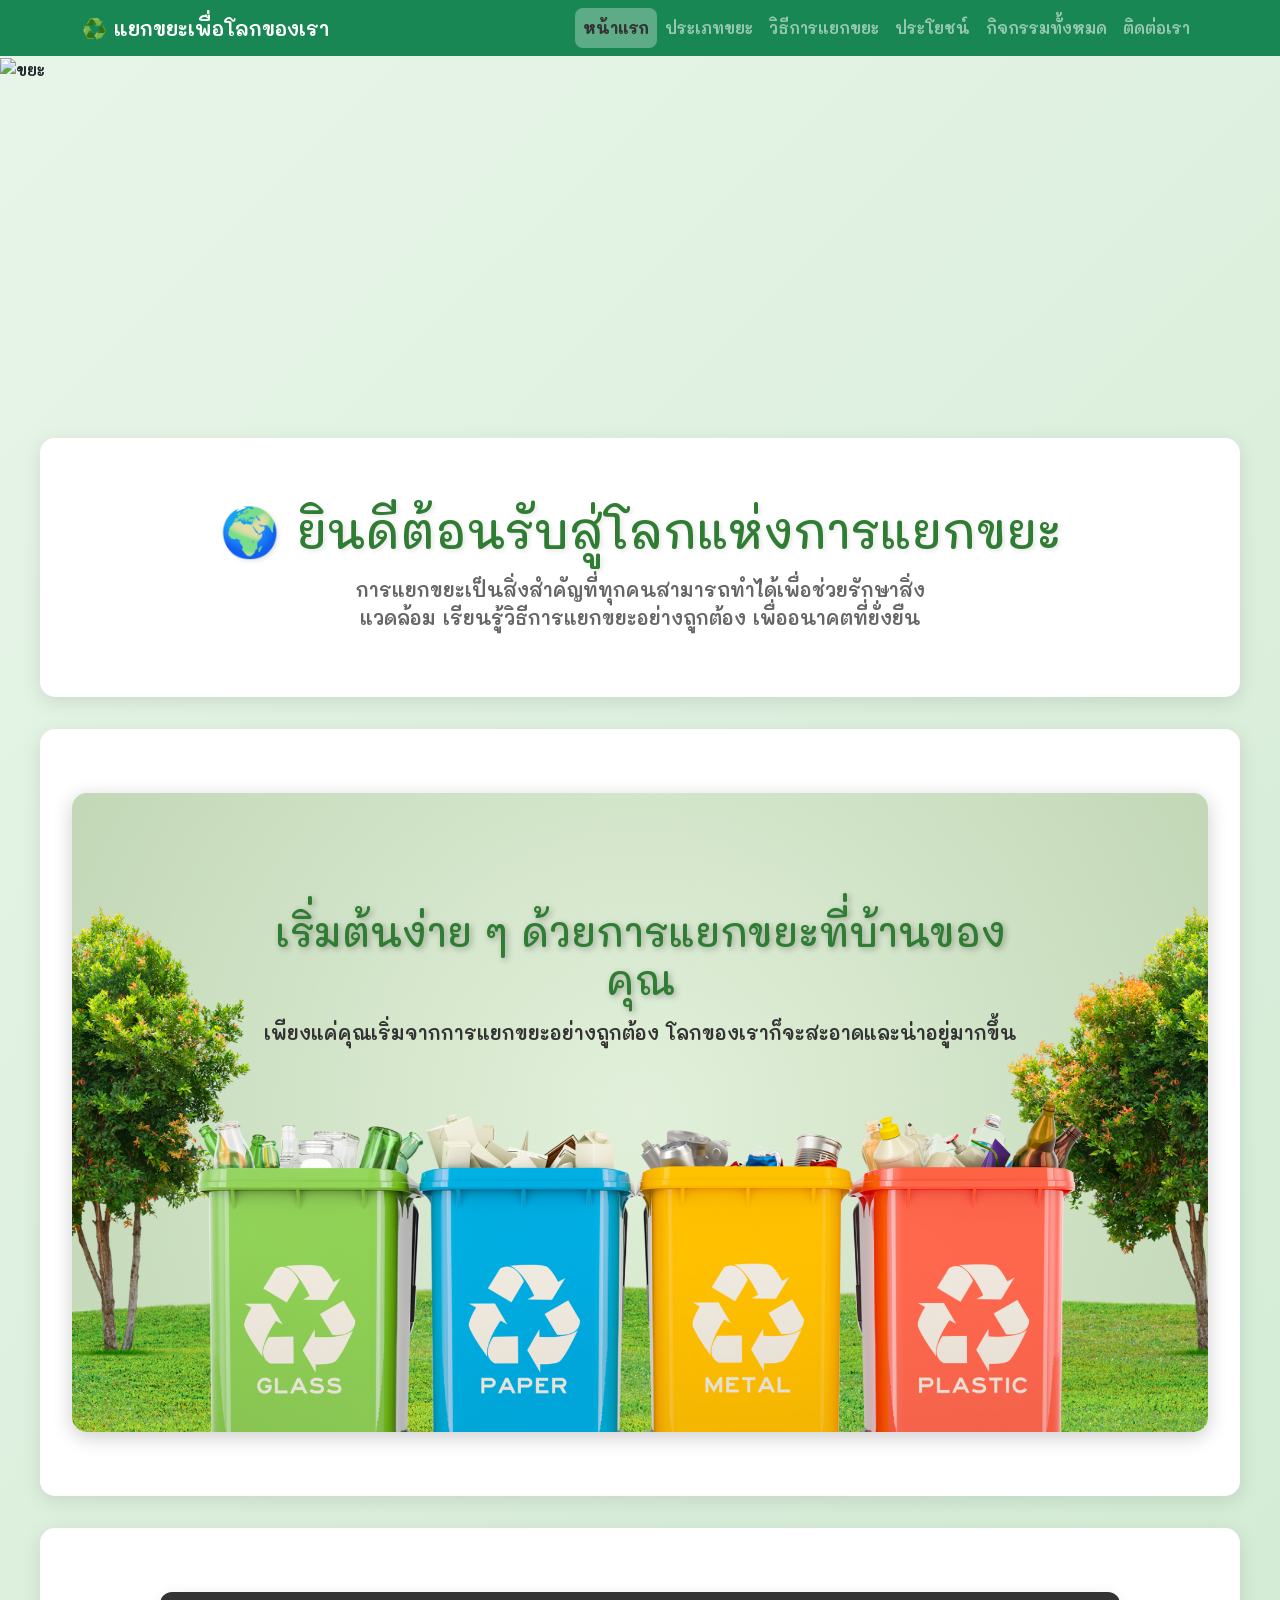
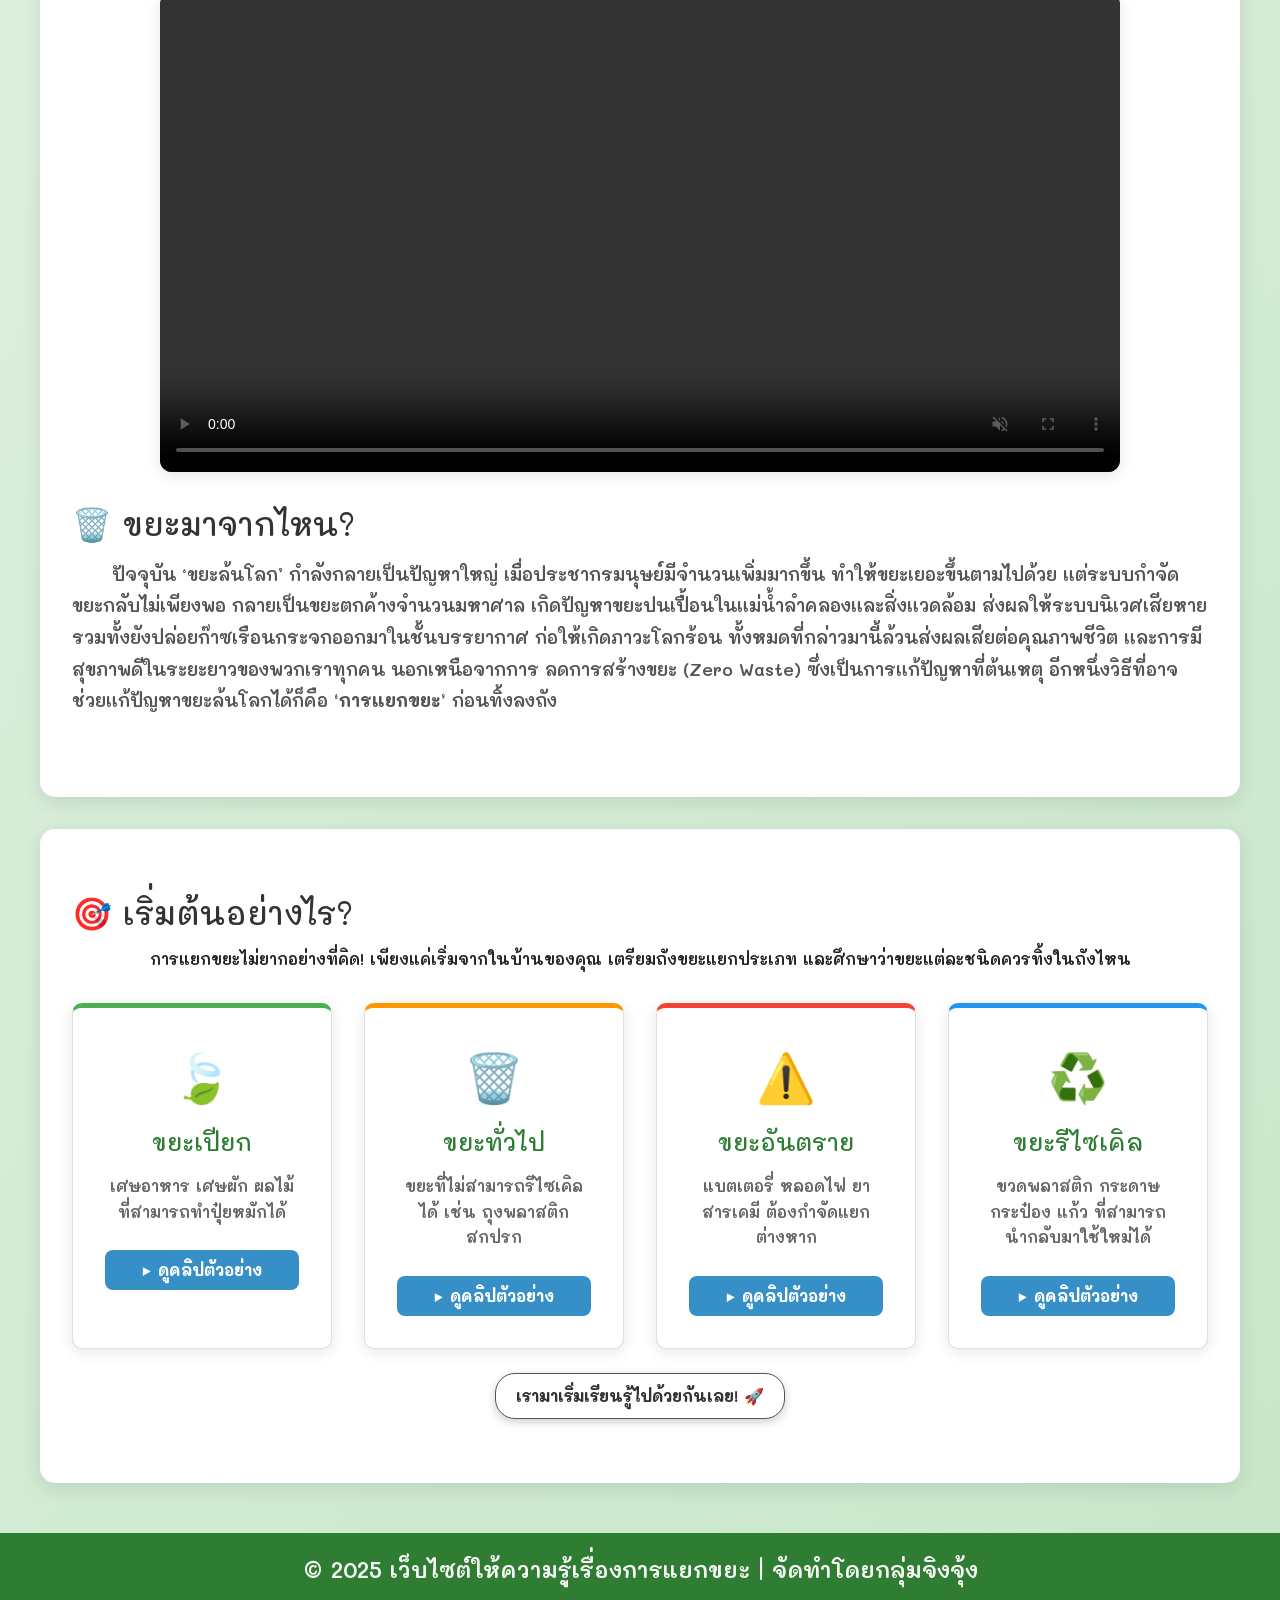
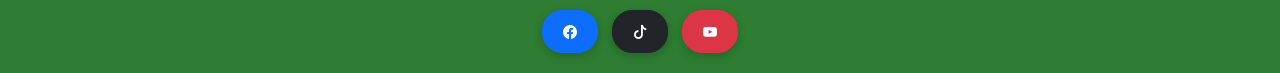
==== index.html @ ea432c67 "Add files via upload" ====
<!DOCTYPE html>
<html lang="en">
    <head>
        <title>เว็บไซต์ให้ความรู้เรื่องการแยกขยะ</title>
        <meta charset="UTF-8">
        <meta name="viewport" content="width=device-width, initial-scale=1">
        <link href="css/style.css" rel="stylesheet">
        <link rel="stylesheet" href="css/bootstrap.min.css">
        <link rel="stylesheet" href="https://cdn.jsdelivr.net/npm/bootstrap-icons@1.11.1/font/bootstrap-icons.css">
        <link rel="stylesheet" href="T1.css">
    </head>
    <body>





        <!-- สร้างเมนูไฟล์ -->
         <nav class="navbar navbar-expand-sm navbar-dark bg-success sticky-top">
            <div class="container">
                <a href="#" class="navbar-brand">♻️ แยกขยะเพื่อโลกของเรา </a>
            
            <button class="navbar-toggler" data-bs-toggle="collapse" data-bs-target="#navbar1">
                <span class="navbar-toggler-icon"></span>

            </button>
            <div class="collapse navbar-collapse" id="navbar1">
                <ul class="navbar-nav ms-auto">
                    <li class="nav-item">
                        <a href="#"class="nav-link active" >หน้าแรก</a>
                    </li>
                    <li class="nav-item">
                        <a href="T2.html"class="nav-link ">ประเภทขยะ</a>
                    </li>
                    <li class="nav-item">
                        <a href="T3.html"class="nav-link">วิธีการแยกขยะ</a>
                    </li>
                    <li class="nav-item">
                        <a href="T4.html"class="nav-link">ประโยชน์</a>
                    </li>
                    <li class="nav-item">
                        <a href="T5.html"class="nav-link">กิจกรรมทั้งหมด</a>
                    </li>
                    <li class="nav-item">
                        <a class="nav-link" data-bs-toggle="modal" data-bs-target="#myModal">ติดต่อเรา</a>
                    </li>

                </ul>

            </div>
            </div>
        </nav>

        <div class="image-container">
            <img src="https://home.maefahluang.org/images/editor/%E0%B8%81%E0%B8%B2%E0%B8%A3%E0%B8%84%E0%B8%B1%E0%B8%94%E0%B9%81%E0%B8%A2%E0%B8%81%E0%B8%82%E0%B8%A2%E0%B8%B0.jpg" alt="ขยะ">
        </div>




        <section class="hero"> 
        <h1>🌍 ยินดีต้อนรับสู่โลกแห่งการแยกขยะ</h1>
        <p>
            การแยกขยะเป็นสิ่งสำคัญที่ทุกคนสามารถทำได้เพื่อช่วยรักษาสิ่งแวดล้อม 
            เรียนรู้วิธีการแยกขยะอย่างถูกต้อง เพื่ออนาคตที่ยั่งยืน
        </p>
        </section>

       



        <section class="content">
            <div class="img-background"> 
                <img src="image/ขยะ.png" alt="แยกขยะ" class="hero-img">
                <div class="hero-text">
                    <h1>เริ่มต้นง่าย ๆ ด้วยการแยกขยะที่บ้านของคุณ</h1>
                    <p>เพียงแค่คุณเริ่มจากการแยกขยะอย่างถูกต้อง โลกของเราก็จะสะอาดและน่าอยู่มากขึ้น</p>
                </div>
            </div>
        </section>



        <section class="content">
            <div class="video-center">
                <video width="960" height="320" controls autoplay loop muted >
                    <source src="video/ขยะ.mp4" type="video/mp4">
                    <source src="video/ขยะ.webm" type="video/webm">
                    <p>Browser ของคุณไม่รองรับการเล่นไฟล์</p>
                </video>
            </div>

            <h2>🗑️ ขยะมาจากไหน?</h2>
            
            <p style="text-align: left; font-size: 1.1rem; line-height: 1.8; color: #555; text-indent: 40px;">
                ปัจจุบัน ‘ขยะล้นโลก’ กำลังกลายเป็นปัญหาใหญ่ เมื่อประชากรมนุษย์มีจำนวนเพิ่มมากขึ้น 
                ทำให้ขยะเยอะขึ้นตามไปด้วย แต่ระบบกำจัดขยะกลับไม่เพียงพอ กลายเป็นขยะตกค้างจำนวนมหาศาล 
                เกิดปัญหาขยะปนเปื้อนในแม่น้ำลำคลองและสิ่งแวดล้อม ส่งผลให้ระบบนิเวศเสียหาย รวมทั้งยังปล่อยก๊าซเรือนกระจกออกมาในชั้นบรรยากาศ 
                ก่อให้เกิดภาวะโลกร้อน ทั้งหมดที่กล่าวมานี้ล้วนส่งผลเสียต่อคุณภาพชีวิต และการมีสุขภาพดีในระยะยาวของพวกเราทุกคน
                นอกเหนือจากการ ลดการสร้างขยะ (Zero Waste) ซึ่งเป็นการแก้ปัญหาที่ต้นเหตุ อีกหนึ่งวิธีที่อาจช่วยแก้ปัญหาขยะล้นโลกได้ก็คือ 
                <strong>‘การแยกขยะ’</strong> ก่อนทิ้งลงถัง
            </p>  
        </section>
        
            

        <section class="content">
            <h2>🎯 เริ่มต้นอย่างไร?</h2>
            <p>
            การแยกขยะไม่ยากอย่างที่คิด! เพียงแค่เริ่มจากในบ้านของคุณ 
            เตรียมถังขยะแยกประเภท และศึกษาว่าขยะแต่ละชนิดควรทิ้งในถังไหน
            </p>
        <div class="grid">
    
            <div class="card organic" data-bs-toggle="modal" data-bs-target="#organicModal">
                <span class="card-icon">🍃</span>
                <h3>ขยะเปียก</h3>
                <p>เศษอาหาร เศษผัก ผลไม้ ที่สามารถทำปุ๋ยหมักได้</p>
                <a href="#" class="learn-btn-video">
                    ▶ ดูคลิปตัวอย่าง
                </a>
            </div>
            
            <div class="card general" data-bs-toggle="modal" data-bs-target="#generalModal">
                <span class="card-icon">🗑️</span>
                <h3>ขยะทั่วไป</h3>
                <p>ขยะที่ไม่สามารถรีไซเคิลได้ เช่น ถุงพลาสติกสกปรก</p>
                <a href="#" class="learn-btn-video">
                    ▶ ดูคลิปตัวอย่าง
                </a>
            </div>
            
            <div class="card hazard" data-bs-toggle="modal" data-bs-target="#hazardModal">
                <span class="card-icon">⚠️</span>
                <h3>ขยะอันตราย</h3>
                <p>แบตเตอรี่ หลอดไฟ ยา สารเคมี ต้องกำจัดแยกต่างหาก</p>
                <a href="#" class="learn-btn-video">
                    ▶ ดูคลิปตัวอย่าง
                </a>
            </div>

            <div class="card recycle" data-bs-toggle="modal" data-bs-target="#recycleModal">
                <span class="card-icon">♻️</span>
                <h3>ขยะรีไซเคิล</h3>
                <p>ขวดพลาสติก กระดาษ กระป๋อง แก้ว ที่สามารถนำกลับมาใช้ใหม่ได้</p>
                <a href="#" class="learn-btn-video">
                    ▶ ดูคลิปตัวอย่าง
                </a>
            </div>
        </div>
        <a href="T2.html" class="btn btn-success">เรามาเริ่มเรียนรู้ไปด้วยกันเลย! 🚀</a>
        </section>







            <div class="modal fade" id="organicModal">
                <div class="modal-dialog modal-lg modal-dialog-centered">
                    <div class="modal-content">
                    
                        <div class="modal-header bg-success text-white">
                            <h5 class="modal-title">ขยะเปียก (Organic Waste)</h5>
                            <button type="button" class="btn-close" data-bs-dismiss="modal"></button>
                        </div>

                        <div class="modal-body">
                            <div class="ratio ratio-16x9">
                                <iframe id="organicVideo"
                                        src="https://www.youtube.com/embed/Nj7vte_gbKs?si=DaWRdSx8nmOl22SG" 
                                        allowfullscreen></iframe>
                            </div>
                        </div>
                        <div class="modal-footer">
                            <button type="button" class="btn btn-secondary" data-bs-dismiss="modal">ปิด</button>
                        </div>

                    </div>
                </div>
            </div>

            <script>
                const modalOrganic = document.getElementById('organicModal');
                modalOrganic.addEventListener('hidden.bs.modal', function () {
                    const iframe = document.getElementById('organicVideo');
                    iframe.src = iframe.src;
                });
            </script>


                <div class="modal fade" id="generalModal">
                    <div class="modal-dialog modal-lg modal-dialog-centered">
                        <div class="modal-content">

                            <div class="modal-header bg-dark text-white">
                                <h5 class="modal-title">ขยะทั่วไป (General Waste)</h5>
                                <button type="button" class="btn-close" data-bs-dismiss="modal"></button>
                            </div>

                            <div class="modal-body">
                                <div class="ratio ratio-16x9">
                                    <iframe id="generalVideo"
                                            src="https://www.youtube.com/embed/0-vEVXYGq1E?si=hi1RSNK4MZP0vTv_"
                                            allowfullscreen></iframe>
                                </div>
                            </div>

                            <div class="modal-footer">
                                <button type="button" class="btn btn-secondary" data-bs-dismiss="modal">ปิด</button>
                            </div>

                        </div>
                    </div>
                </div>

            <script>
            const modalGeneral = document.getElementById('generalModal');
            modalGeneral.addEventListener('hidden.bs.modal', function () {
                const iframe = document.getElementById('generalVideo');
                iframe.src = iframe.src;
            });
            </script>



            <div class="modal fade" id="hazardModal">
                <div class="modal-dialog modal-lg modal-dialog-centered">
                    <div class="modal-content">
                    
                        <div class="modal-header bg-success text-white">
                            <h5 class="modal-title">ขยะอันตราย (hazard Waste )</h5>
                            <button type="button" class="btn-close" data-bs-dismiss="modal"></button>
                        </div>

                        <div class="modal-body">
                            <div class="ratio ratio-16x9">
                                <iframe id="hazardVideo"
                                        src="https://www.youtube.com/embed/aG682tt6rlM?si=BbJxjLh-_AgeYmo8" 
                                        allowfullscreen></iframe>
                            </div>
                        </div>
                        <div class="modal-footer">
                            <button type="button" class="btn btn-secondary" data-bs-dismiss="modal">ปิด</button>
                        </div>

                    </div>
                </div>
            </div>

            <script>
                const modalhazard = document.getElementById('hazardModal');
                modalhazard.addEventListener('hidden.bs.modal', function () {
                    const iframe = document.getElementById('hazardVideo');
                    iframe.src = iframe.src;
                });
            </script>



            <div class="modal fade" id="recycleModal">
                <div class="modal-dialog modal-lg modal-dialog-centered">
                    <div class="modal-content">

                        <div class="modal-header bg-success text-white">
                            <h5 class="modal-title">ขยะรีไซเคิล (Recycle)</h5>
                            <button type="button" class="btn-close" data-bs-dismiss="modal"></button>
                        </div>

                        <div class="modal-body">
                            <div class="ratio ratio-16x9">
                                <iframe id="recycleVideo"
                                        src="https://www.youtube.com/embed/KQqPD6QFyh8?si=iqiGDCS3x3BABOV3"
                                        allowfullscreen></iframe>
                            </div>
                        </div>

                        <div class="modal-footer">
                            <button type="button" class="btn btn-secondary" data-bs-dismiss="modal">ปิด</button>
                        </div>

                    </div>
                </div>
            </div>

            <script>
            const modalRecycle = document.getElementById('recycleModal');
            modalRecycle.addEventListener('hidden.bs.modal', function () {
                const iframe = document.getElementById('recycleVideo');
                iframe.src = iframe.src;
            });
            </script>




        <div class="modal fade" id="myModal">
                <div class="modal-dialog">
                    <div class="modal-content">
                        <div class="modal-header">
                            <h5 class="modal-title">ติดต่อเรา</h5>
                            <button class="btn-close" data-bs-dismiss="modal"></button>
                        </div>
                        <div class="modal-body">
                            <form>
                                <div class="from-group">
                                    <label>ชื่อ-นามสกุล *</label>
                                    <input type="text" required placeholder="กรอกชื่อ-นามสกุล" class="form-control">
                                </div>
                                <div class="from-group">
                                    <label>E-mail *</label>
                                    <input type="email" required placeholder="example@domain.com" class="form-control">
                                </div>
                                <div class="from-group">
                                    <label>เบอร์โทรศัพท์</label>
                                    <input type="tel" placeholder="0XX-XXX-XXXX" class="form-control">
                                </div>
                                <div class="from-group">
                                    <label for="subject">เรื่องที่ต้องการติดต่อ *</label>
                                    <select id="subject" name="subject" required> <!-- required: บังคับกรอก -->
                                        <option value="">-- กรุณาระบุเรื่องที่ต้องการติดต่อ --</option>
                                        <option value="question">สอบถามข้อมูล</option>
                                        <option value="suggestion">ข้อเสนอแนะ</option>
                                        <option value="cooperation">ประสานงานความร่วมมือ</option>
                                        <option value="complaint">ร้องเรียน</option>
                                        <option value="other">อื่นๆ</option>
                                    </select>
                                </div>   
                                <div class="from-group">
                                    <label>รายละเอียด</label>
                                    <textarea rows="6" cols="30" class="form-control"></textarea>
                                </div>
                            </form>
                        </div>

                        <div class="modal-footer">
                            <button class="btn btn-danger" data-bs-dismiss="modal">ยกเลิก</button>
                            <button class="btn btn-outline-success">ส่งข้อมูล</button>
                        </div>
                    </div>
                </div>
           </div>   


           <script src="https://cdn.jsdelivr.net/npm/bootstrap@5.3.3/dist/js/bootstrap.bundle.min.js"></script>

    <script>
        function stopVideoOnClose(modalId, videoId) {
            const modal = document.getElementById(modalId);
            if (modal) {
                modal.addEventListener('hidden.bs.modal', function () {
                    const iframe = document.getElementById(videoId);
                    if (iframe) iframe.src = iframe.src;
                });
            }
        }

        // เรียกใช้งานสำหรับทั้ง 4 Modal
        stopVideoOnClose('organicModal', 'organicVideo');
        stopVideoOnClose('generalModal', 'generalVideo');
        stopVideoOnClose('hazardModal', 'hazardVideo');
        stopVideoOnClose('recycleModal', 'recycleVideo');
    </script>


    </body>


    

    <footer class="footer">
        <div class="container">
            <p>&copy;  2025 เว็บไซต์ให้ความรู้เรื่องการแยกขยะ | จัดทำโดยกลุ่มจิงจุ้ง</p>    
        </div>
        <div class="social-links">
                <a href="https://facebook.com/" target="_blank" class="btn btn-primary btn-sm mx-1">
                    <i class="bi bi-facebook"></i>
                </a>
                <a href="https://www.tiktok.com/" target="_blank" class="btn btn-dark btn-sm mx-1">
                    <i class="bi bi-tiktok"></i>
                </a>
                <a href="https://www.youtube.com/" target="_blank" class="btn btn-danger btn-sm mx-1">
                    <i class="bi bi-youtube"></i>
                </a>
            </div>
    </footer>
</html>
---- T1.css ----
@import url('https://fonts.googleapis.com/css2?family=Itim&family=Mali&display=swap');

* {
    margin: 0;
    padding: 0;
    box-sizing: border-box;
    font-family: "Mali", cursive;
    font-weight: 600;
    font-style: normal;
}

/* min-height:100vh → body ยาวเท่ากับความสูงหน้าจอ */
body {
    background: linear-gradient(135deg, #e8f5e9 0%, #c8e6c9 100%);
    min-height: 100vh;
}

/* เน้นเมนูที่กำลังเปิดอยู่ */
.nav-link.active {
    background-color: rgba(255, 255, 255, 0.3);
    border-radius: 8px;
    font-weight: bold;
    color: #333 !important;
}

/* Hero Section */

.hero {
    text-align: center;
    padding: 4rem 2rem;
    background: white;
    margin: 2rem auto;
    border-radius: 15px;
    box-shadow: 0 5px 20px rgba(0,0,0,0.1);
    max-width: 1200px;
}

.hero h1 {
    font-size: 3rem;
    color: #2e7d32;
    margin-bottom: 1rem;
    text-shadow: 2px 2px 4px rgba(0,0,0,0.1);
}

.hero p {
    font-size: 1.2rem;
    color: #666;
    max-width: 600px;
    margin: 0 auto;
}



/* Image Background Section*/

.img-background {
    position: relative;
    width: 100%;
    max-width: 1200px;
    margin: auto;
    border-radius: 15px;
    overflow: hidden;
    box-shadow: 0 5px 20px rgba(0,0,0,0.2);
    justify-content: center;
}

.hero-img {
    width: 100%;
    height: auto;
    display: block;
}

.hero-text {
    position: absolute;
    top: 30%;
    left: 50%;
    transform: translate(-50%, -50%);
    text-align: center;
    color: #333;
    padding: 20px;
    /* background: rgba(255, 255, 255, 0.85); เพิ่มพื้นหลังโปร่งแสงเพื่อให้อ่านง่าย */
    /* border-radius: 10px; */
    width: 90%;
    max-width: 800px;
}

.hero-text h1 {
    font-size: 2.5rem;
    text-shadow: 2px 2px 6px rgba(0,0,0,0.3);
    margin-bottom: 1rem;
    color: #2e7d32;
}

.hero-text p {
    font-size: 1.2rem;
    color: #333;
}



/* Video Section*/

.video-center {
    display: flex;
    align-items: center;
    justify-content: center;
    margin-bottom: 2rem;
}

.video-center video {
    max-width: 100%;
    height: auto;
    border-radius: 12px;
    box-shadow: 0 4px 15px rgba(0,0,0,0.1);
}



/* Content Section */

.content {   
    text-align: center;
    padding: 4rem 2rem;
    background: white;
    margin: 2rem auto;
    border-radius: 15px;
    box-shadow: 0 5px 20px rgba(0,0,0,0.1);
    max-width: 1200px;
}

.content h2 {   
    text-align: start;
    font-size: 2rem;
    margin-bottom: 1rem;
    color: #333;
}

.content h4 {
    font-size: 1.3rem;
    color: #333;
    line-height: 1.8;
    text-align: justify;
    margin: 2rem auto;
    max-width: 1000px;
}


 

.grid {
    display: grid;
    grid-template-columns: repeat(auto-fit, minmax(250px, 1fr));
    gap: 2rem;
    margin-top: 2rem;
}
.card {
    background: white;
    padding: 2rem;
    border-radius: 10px;
    box-shadow: 0 3px 15px rgba(0,0,0,0.1);
    transition: transform 0.3s ease, box-shadow 0.3s ease;
    border-top: 5px solid #4caf50;
    text-align: center; /* เพิ่มเพื่อให้ข้อความในการ์ดอยู่กลาง */
}
.card:hover {
    transform: translateY(-10px);
    box-shadow: 0 8px 25px rgba(0,0,0,0.15);
}

.card h3 {
    color: #2e7d32;
    margin-bottom: 1rem;
    font-size: 1.5rem;
}
.card p {
    color: #666;
    font-size: 1rem;
    line-height: 1.6;
}
.card-icon {
    font-size: 3rem;
    margin-bottom: 1rem;
    display: block;
}
.card.organic ul {
    text-align: left;
    margin-left: 2rem;
    padding-left: 1rem;
    list-style-position: inside;
}
.card.general ul {
    text-align: left;
    margin-left: 2rem;
    padding-left: 1rem;
    list-style-position: inside;
}



/* สีของการ์ดแต่ละประเภทขยะ */
.card.recycle { 
    border-top-color: #2196f3; /* น้ำเงิน - รีไซเคิล */
}

.card.organic { 
    border-top-color: #4caf50; /* เขียว - อินทรีย์ */
}

.card.general { 
    border-top-color: #ff9800; /* ส้ม - ทั่วไป */
}

.card.hazard { 
    border-top-color: #f44336; /* แดง - อันตราย */
}


/*  Button */

.btn {
    display: inline-block; 
    margin-top: 1.5rem;
    padding: 1rem 2rem;
    background-color: #ffffff; 
    border: 1px solid #555; 
    color: #333; 
    padding: 10px 20px; 
    text-decoration: none; 
    border-radius: 20px; 
    font-weight: bold;
    transition: all 0.3s ease; 
    box-shadow: 0 3px 10px rgba(0,0,0,0.2);
}

.btn:hover {
    background-color: #333; 
    color: #ffffff;
    transform: translateY(-2px);
    box-shadow: 0 5px 15px rgba(0,0,0,0.3);
} 


/* Modal และ Form */

.modal-body .form-group {
    margin-bottom: 15px;
}

.form-group label {
    display: block;
    text-align: left;
    margin-bottom: 5px;
    font-weight: bold;
    color: #333;
}

input[type="text"],
input[type="email"],
input[type="tel"],
textarea,
select {
    width: 100%;
    padding: 10px 12px;
    margin-bottom: 15px;
    border: 2px solid #ddd;
    border-radius: 5px;
    font-size: 14px;
    box-sizing: border-box;
    transition: border-color 0.3s ease;
}

input[type="text"]:focus,
input[type="email"]:focus,
input[type="tel"]:focus,
textarea:focus,
select:focus {
    outline: none;
    border-color: #4caf50;
}




/*Footer*/



footer {
    background-color: #2e7d32; /* ใช้สีเดียวกับธีมเว็บ */
    color: whitesmoke;
    padding: 20px 0;
    margin-top: 50px;
    text-align: center;
}

footer p {
    margin: 0;
    font-size: 1.4rem;
}

footer .btn.btn-primary {
    background: #0d6efd; /* สีน้ำเงิน default ของ Bootstrap */
    border-color: #0d6efd;
    color: white !important; /* บังคับให้ไอคอนเป็นสีขาว */
}

footer .btn.btn-dark {
    background: #212529; /* สีดำ default ของ Bootstrap */
    border-color: #212529;
    color: white !important;
}

footer .btn.btn-danger {
    background: #dc3545; /* สีแดง default ของ Bootstrap */
    border-color: #dc3545;
    color: white !important;
}

/* --- (FIX) สไตล์ตอนเอาเมาส์ชี้ด้วย --- */
footer .btn.btn-primary:hover {
    background: #0b5ed7; 
    border-color: #0a58ca;
}

footer .btn.btn-dark:hover {
    background: #1c1f23;
    border-color: #1a1e21;
}

footer .btn.btn-danger:hover {
    background: #bb2d3b;
    border-color: #b02a37;
}


/* ปรับขนาด font, grid, button, video ให้เหมาะสมกับหน้าจอมือถือ/แท็บเล็ต */

@media (max-width: 768px) {
    /* Hero */
    .hero h1 {
        font-size: 2rem;
    }
    
    .hero p {
        font-size: 1rem;
    }
    
    /* Hero Text on Image */
    .hero-text {
        top: 20%;
        padding: 15px;
        width: 95%;
    }
    
    .hero-text h1 {
        font-size: 1.5rem;
    }
    
    .hero-text p {
        font-size: 0.9rem;
    }
    
    /* Content */
    .content {
        padding: 2rem 1rem;
    }
    
    .content h2 {
        font-size: 1.5rem;
    }
    
    .content h4 {
        font-size: 1rem;
        text-align: left;
    }
    
    /* Grid */
    .grid {
        grid-template-columns: 1fr;
        gap: 1.5rem;
    }
    
    /* Button */
    .btn {
        font-size: 1.2rem;
        padding: 0.8rem 1.5rem;
    }
    
    /* Video */
    .video-center video {
        width: 100%;
    }
}

@media (max-width: 576px) {
    .hero-text h1 {
        font-size: 1.2rem;
    }
    
    .hero-text p {
        font-size: 0.8rem;
    }
    
    .card-icon {
        font-size: 2.5rem;
    }
    
    .card h3 {
        font-size: 1.2rem;
    }
}

.image-container {
    position: relative;
    width: 100%;       /* เต็มความกว้าง */
    height: 350px;     /* เต็มความสูงหน้าจอ */
    overflow: hidden;  /* ซ่อนส่วนเกินของภาพ */
}

.image-container img {
    width: 100%;       /* ขยายให้เต็มความกว้าง */
    height: 100%;      /* ขยายให้เต็มความสูง */
    object-fit: cover; /* ครอบคลุม container โดยไม่บิดเบี้ยว */
    object-position: center; /* จัดตำแหน่งตรงกลาง */
}

.learn-btn-video {
    display: block;
    padding: 8px 0;
    background: #368fc7;
    color: white;
    text-align: center;
    border-radius: 8px;
    text-decoration: none;
    font-weight: bold;
    margin-top: 10px;
    transition: 0.3s;
}
.learn-btn-video:hover {
    background: #d7f637;
    color: #f44336;
}

.slider-wrapper {
    width: 100%;
    overflow: hidden; /* ซ่อนภาพที่เลยกรอบ */
    margin: 20px auto;
    border-radius: 10px;
}

.slider {
    display: flex;
    width: max-content;
    animation: slide 20s linear infinite;
}

.slide {
    flex: 0 0 300px; /* กำหนดความกว้างของ slide */
    height: 200px;   /* กำหนดความสูงของ slide */
    margin-right: 10px; /* ระยะห่างระหว่าง slide */
}

.slide img {
    width: 100%;
    height: 100%;
    object-fit: cover; /* ครอบภาพเต็มกรอบ */
    display: block;
    border-radius: 10px;
}

/* Keyframes สำหรับเลื่อนสไลด์ */
@keyframes slide {
    0% { transform: translateX(0); }
    100% { transform: translateX(-50%); } /* เลื่อนไปครึ่งความยาวของทั้งหมด */
}
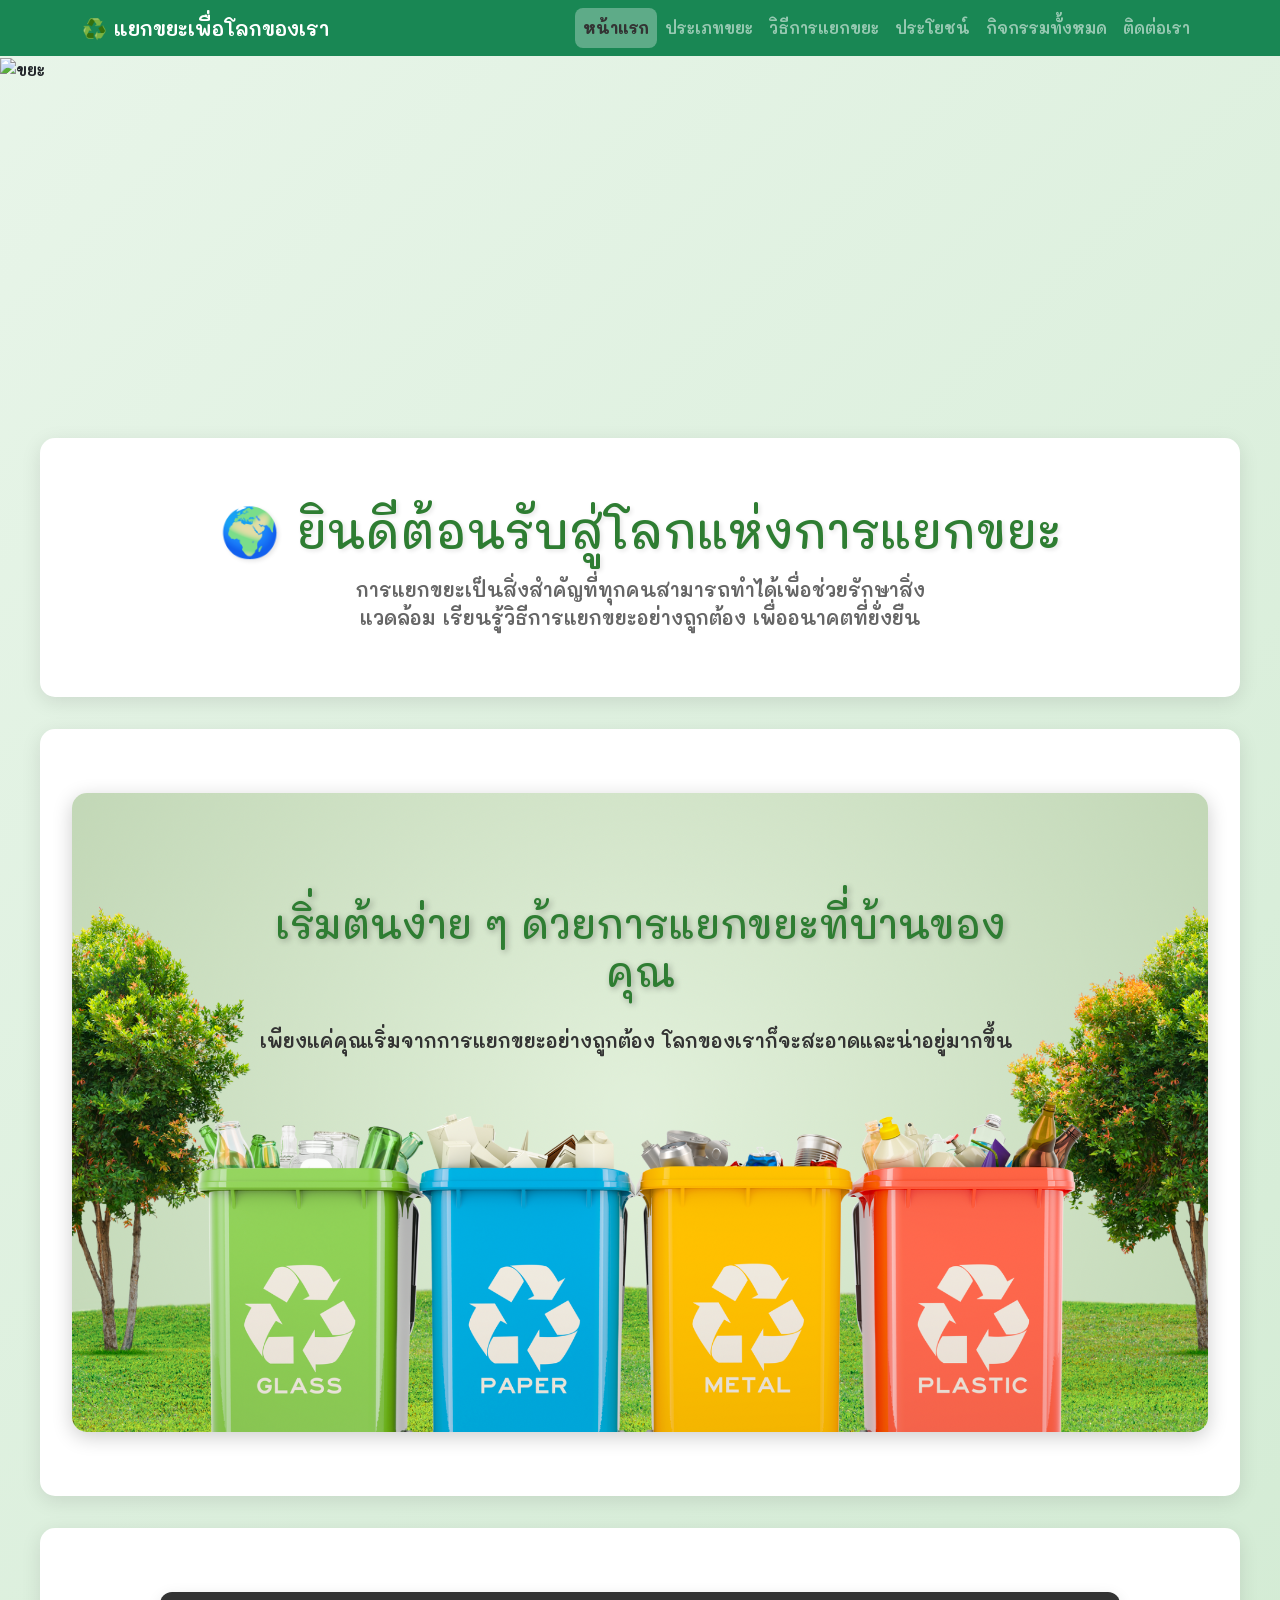
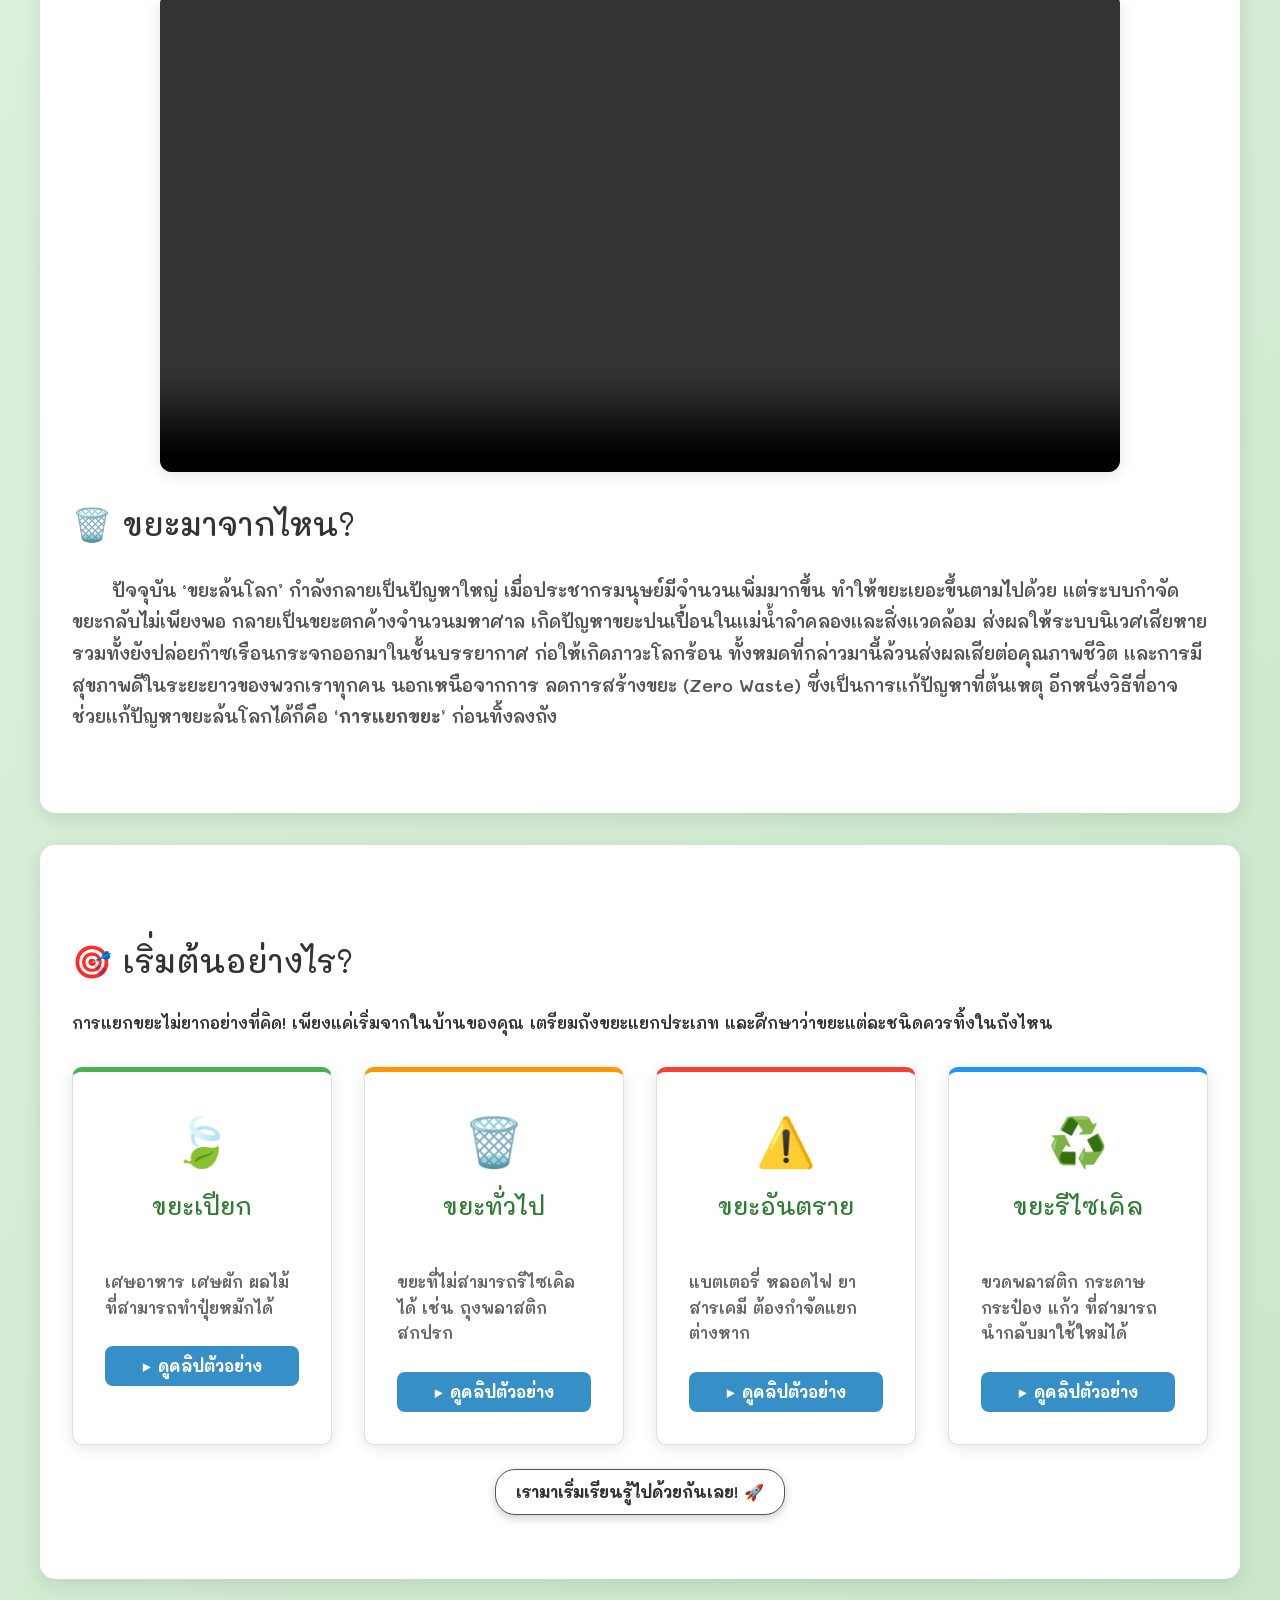
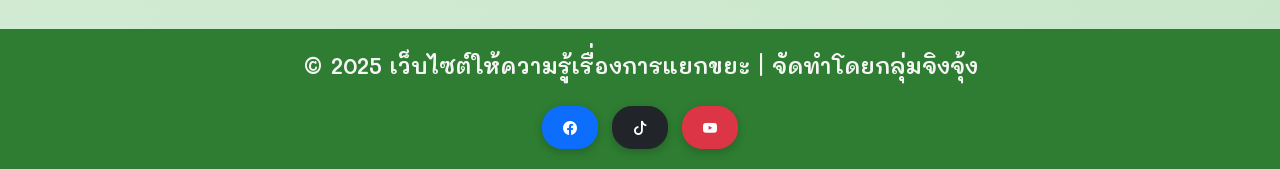
==== commit 851e690f: "Update index.html" ====
--- a/index.html
+++ b/index.html
@@ -1,389 +1,280 @@
 <!DOCTYPE html>
 <html lang="en">
-    <head>
-        <title>เว็บไซต์ให้ความรู้เรื่องการแยกขยะ</title>
-        <meta charset="UTF-8">
-        <meta name="viewport" content="width=device-width, initial-scale=1">
-        <link href="css/style.css" rel="stylesheet">
-        <link rel="stylesheet" href="css/bootstrap.min.css">
-        <link rel="stylesheet" href="https://cdn.jsdelivr.net/npm/bootstrap-icons@1.11.1/font/bootstrap-icons.css">
-        <link rel="stylesheet" href="T1.css">
-    </head>
-    <body>
-
-
-
-
-
-        <!-- สร้างเมนูไฟล์ -->
-         <nav class="navbar navbar-expand-sm navbar-dark bg-success sticky-top">
-            <div class="container">
-                <a href="#" class="navbar-brand">♻️ แยกขยะเพื่อโลกของเรา </a>
-            
-            <button class="navbar-toggler" data-bs-toggle="collapse" data-bs-target="#navbar1">
-                <span class="navbar-toggler-icon"></span>
-
-            </button>
-            <div class="collapse navbar-collapse" id="navbar1">
-                <ul class="navbar-nav ms-auto">
-                    <li class="nav-item">
-                        <a href="#"class="nav-link active" >หน้าแรก</a>
-                    </li>
-                    <li class="nav-item">
-                        <a href="T2.html"class="nav-link ">ประเภทขยะ</a>
-                    </li>
-                    <li class="nav-item">
-                        <a href="T3.html"class="nav-link">วิธีการแยกขยะ</a>
-                    </li>
-                    <li class="nav-item">
-                        <a href="T4.html"class="nav-link">ประโยชน์</a>
-                    </li>
-                    <li class="nav-item">
-                        <a href="T5.html"class="nav-link">กิจกรรมทั้งหมด</a>
-                    </li>
-                    <li class="nav-item">
-                        <a class="nav-link" data-bs-toggle="modal" data-bs-target="#myModal">ติดต่อเรา</a>
-                    </li>
-
-                </ul>
-
-            </div>
-            </div>
-        </nav>
-
-        <div class="image-container">
-            <img src="https://home.maefahluang.org/images/editor/%E0%B8%81%E0%B8%B2%E0%B8%A3%E0%B8%84%E0%B8%B1%E0%B8%94%E0%B9%81%E0%B8%A2%E0%B8%81%E0%B8%82%E0%B8%A2%E0%B8%B0.jpg" alt="ขยะ">
-        </div>
-
-
-
-
-        <section class="hero"> 
-        <h1>🌍 ยินดีต้อนรับสู่โลกแห่งการแยกขยะ</h1>
-        <p>
-            การแยกขยะเป็นสิ่งสำคัญที่ทุกคนสามารถทำได้เพื่อช่วยรักษาสิ่งแวดล้อม 
-            เรียนรู้วิธีการแยกขยะอย่างถูกต้อง เพื่ออนาคตที่ยั่งยืน
-        </p>
-        </section>
-
-       
-
-
-
-        <section class="content">
-            <div class="img-background"> 
-                <img src="image/ขยะ.png" alt="แยกขยะ" class="hero-img">
-                <div class="hero-text">
-                    <h1>เริ่มต้นง่าย ๆ ด้วยการแยกขยะที่บ้านของคุณ</h1>
-                    <p>เพียงแค่คุณเริ่มจากการแยกขยะอย่างถูกต้อง โลกของเราก็จะสะอาดและน่าอยู่มากขึ้น</p>
-                </div>
-            </div>
-        </section>
-
-
-
-        <section class="content">
-            <div class="video-center">
-                <video width="960" height="320" controls autoplay loop muted >
-                    <source src="video/ขยะ.mp4" type="video/mp4">
-                    <source src="video/ขยะ.webm" type="video/webm">
-                    <p>Browser ของคุณไม่รองรับการเล่นไฟล์</p>
-                </video>
-            </div>
-
-            <h2>🗑️ ขยะมาจากไหน?</h2>
-            
-            <p style="text-align: left; font-size: 1.1rem; line-height: 1.8; color: #555; text-indent: 40px;">
-                ปัจจุบัน ‘ขยะล้นโลก’ กำลังกลายเป็นปัญหาใหญ่ เมื่อประชากรมนุษย์มีจำนวนเพิ่มมากขึ้น 
-                ทำให้ขยะเยอะขึ้นตามไปด้วย แต่ระบบกำจัดขยะกลับไม่เพียงพอ กลายเป็นขยะตกค้างจำนวนมหาศาล 
-                เกิดปัญหาขยะปนเปื้อนในแม่น้ำลำคลองและสิ่งแวดล้อม ส่งผลให้ระบบนิเวศเสียหาย รวมทั้งยังปล่อยก๊าซเรือนกระจกออกมาในชั้นบรรยากาศ 
-                ก่อให้เกิดภาวะโลกร้อน ทั้งหมดที่กล่าวมานี้ล้วนส่งผลเสียต่อคุณภาพชีวิต และการมีสุขภาพดีในระยะยาวของพวกเราทุกคน
-                นอกเหนือจากการ ลดการสร้างขยะ (Zero Waste) ซึ่งเป็นการแก้ปัญหาที่ต้นเหตุ อีกหนึ่งวิธีที่อาจช่วยแก้ปัญหาขยะล้นโลกได้ก็คือ 
-                <strong>‘การแยกขยะ’</strong> ก่อนทิ้งลงถัง
-            </p>  
-        </section>
-        
-            
-
-        <section class="content">
-            <h2>🎯 เริ่มต้นอย่างไร?</h2>
-            <p>
-            การแยกขยะไม่ยากอย่างที่คิด! เพียงแค่เริ่มจากในบ้านของคุณ 
-            เตรียมถังขยะแยกประเภท และศึกษาว่าขยะแต่ละชนิดควรทิ้งในถังไหน
-            </p>
-        <div class="grid">
-    
-            <div class="card organic" data-bs-toggle="modal" data-bs-target="#organicModal">
-                <span class="card-icon">🍃</span>
-                <h3>ขยะเปียก</h3>
-                <p>เศษอาหาร เศษผัก ผลไม้ ที่สามารถทำปุ๋ยหมักได้</p>
-                <a href="#" class="learn-btn-video">
-                    ▶ ดูคลิปตัวอย่าง
-                </a>
-            </div>
-            
-            <div class="card general" data-bs-toggle="modal" data-bs-target="#generalModal">
-                <span class="card-icon">🗑️</span>
-                <h3>ขยะทั่วไป</h3>
-                <p>ขยะที่ไม่สามารถรีไซเคิลได้ เช่น ถุงพลาสติกสกปรก</p>
-                <a href="#" class="learn-btn-video">
-                    ▶ ดูคลิปตัวอย่าง
-                </a>
-            </div>
-            
-            <div class="card hazard" data-bs-toggle="modal" data-bs-target="#hazardModal">
-                <span class="card-icon">⚠️</span>
-                <h3>ขยะอันตราย</h3>
-                <p>แบตเตอรี่ หลอดไฟ ยา สารเคมี ต้องกำจัดแยกต่างหาก</p>
-                <a href="#" class="learn-btn-video">
-                    ▶ ดูคลิปตัวอย่าง
-                </a>
-            </div>
-
-            <div class="card recycle" data-bs-toggle="modal" data-bs-target="#recycleModal">
-                <span class="card-icon">♻️</span>
-                <h3>ขยะรีไซเคิล</h3>
-                <p>ขวดพลาสติก กระดาษ กระป๋อง แก้ว ที่สามารถนำกลับมาใช้ใหม่ได้</p>
-                <a href="#" class="learn-btn-video">
-                    ▶ ดูคลิปตัวอย่าง
-                </a>
-            </div>
-        </div>
-        <a href="T2.html" class="btn btn-success">เรามาเริ่มเรียนรู้ไปด้วยกันเลย! 🚀</a>
-        </section>
-
-
-
-
-
-
-
-            <div class="modal fade" id="organicModal">
-                <div class="modal-dialog modal-lg modal-dialog-centered">
-                    <div class="modal-content">
-                    
-                        <div class="modal-header bg-success text-white">
-                            <h5 class="modal-title">ขยะเปียก (Organic Waste)</h5>
-                            <button type="button" class="btn-close" data-bs-dismiss="modal"></button>
-                        </div>
-
-                        <div class="modal-body">
-                            <div class="ratio ratio-16x9">
-                                <iframe id="organicVideo"
-                                        src="https://www.youtube.com/embed/Nj7vte_gbKs?si=DaWRdSx8nmOl22SG" 
-                                        allowfullscreen></iframe>
-                            </div>
-                        </div>
-                        <div class="modal-footer">
-                            <button type="button" class="btn btn-secondary" data-bs-dismiss="modal">ปิด</button>
-                        </div>
-
-                    </div>
-                </div>
-            </div>
-
-            <script>
-                const modalOrganic = document.getElementById('organicModal');
-                modalOrganic.addEventListener('hidden.bs.modal', function () {
-                    const iframe = document.getElementById('organicVideo');
-                    iframe.src = iframe.src;
-                });
-            </script>
-
-
-                <div class="modal fade" id="generalModal">
-                    <div class="modal-dialog modal-lg modal-dialog-centered">
-                        <div class="modal-content">
-
-                            <div class="modal-header bg-dark text-white">
-                                <h5 class="modal-title">ขยะทั่วไป (General Waste)</h5>
-                                <button type="button" class="btn-close" data-bs-dismiss="modal"></button>
-                            </div>
-
-                            <div class="modal-body">
-                                <div class="ratio ratio-16x9">
-                                    <iframe id="generalVideo"
-                                            src="https://www.youtube.com/embed/0-vEVXYGq1E?si=hi1RSNK4MZP0vTv_"
-                                            allowfullscreen></iframe>
-                                </div>
-                            </div>
-
-                            <div class="modal-footer">
-                                <button type="button" class="btn btn-secondary" data-bs-dismiss="modal">ปิด</button>
-                            </div>
-
-                        </div>
-                    </div>
-                </div>
-
-            <script>
-            const modalGeneral = document.getElementById('generalModal');
-            modalGeneral.addEventListener('hidden.bs.modal', function () {
-                const iframe = document.getElementById('generalVideo');
-                iframe.src = iframe.src;
-            });
-            </script>
-
-
-
-            <div class="modal fade" id="hazardModal">
-                <div class="modal-dialog modal-lg modal-dialog-centered">
-                    <div class="modal-content">
-                    
-                        <div class="modal-header bg-success text-white">
-                            <h5 class="modal-title">ขยะอันตราย (hazard Waste )</h5>
-                            <button type="button" class="btn-close" data-bs-dismiss="modal"></button>
-                        </div>
-
-                        <div class="modal-body">
-                            <div class="ratio ratio-16x9">
-                                <iframe id="hazardVideo"
-                                        src="https://www.youtube.com/embed/aG682tt6rlM?si=BbJxjLh-_AgeYmo8" 
-                                        allowfullscreen></iframe>
-                            </div>
-                        </div>
-                        <div class="modal-footer">
-                            <button type="button" class="btn btn-secondary" data-bs-dismiss="modal">ปิด</button>
-                        </div>
-
-                    </div>
-                </div>
-            </div>
-
-            <script>
-                const modalhazard = document.getElementById('hazardModal');
-                modalhazard.addEventListener('hidden.bs.modal', function () {
-                    const iframe = document.getElementById('hazardVideo');
-                    iframe.src = iframe.src;
-                });
-            </script>
-
-
-
-            <div class="modal fade" id="recycleModal">
-                <div class="modal-dialog modal-lg modal-dialog-centered">
-                    <div class="modal-content">
-
-                        <div class="modal-header bg-success text-white">
-                            <h5 class="modal-title">ขยะรีไซเคิล (Recycle)</h5>
-                            <button type="button" class="btn-close" data-bs-dismiss="modal"></button>
-                        </div>
-
-                        <div class="modal-body">
-                            <div class="ratio ratio-16x9">
-                                <iframe id="recycleVideo"
-                                        src="https://www.youtube.com/embed/KQqPD6QFyh8?si=iqiGDCS3x3BABOV3"
-                                        allowfullscreen></iframe>
-                            </div>
-                        </div>
-
-                        <div class="modal-footer">
-                            <button type="button" class="btn btn-secondary" data-bs-dismiss="modal">ปิด</button>
-                        </div>
-
-                    </div>
-                </div>
-            </div>
-
-            <script>
-            const modalRecycle = document.getElementById('recycleModal');
-            modalRecycle.addEventListener('hidden.bs.modal', function () {
-                const iframe = document.getElementById('recycleVideo');
-                iframe.src = iframe.src;
-            });
-            </script>
-
-
-
-
-        <div class="modal fade" id="myModal">
-                <div class="modal-dialog">
-                    <div class="modal-content">
-                        <div class="modal-header">
-                            <h5 class="modal-title">ติดต่อเรา</h5>
-                            <button class="btn-close" data-bs-dismiss="modal"></button>
-                        </div>
-                        <div class="modal-body">
-                            <form>
-                                <div class="from-group">
-                                    <label>ชื่อ-นามสกุล *</label>
-                                    <input type="text" required placeholder="กรอกชื่อ-นามสกุล" class="form-control">
-                                </div>
-                                <div class="from-group">
-                                    <label>E-mail *</label>
-                                    <input type="email" required placeholder="example@domain.com" class="form-control">
-                                </div>
-                                <div class="from-group">
-                                    <label>เบอร์โทรศัพท์</label>
-                                    <input type="tel" placeholder="0XX-XXX-XXXX" class="form-control">
-                                </div>
-                                <div class="from-group">
-                                    <label for="subject">เรื่องที่ต้องการติดต่อ *</label>
-                                    <select id="subject" name="subject" required> <!-- required: บังคับกรอก -->
-                                        <option value="">-- กรุณาระบุเรื่องที่ต้องการติดต่อ --</option>
-                                        <option value="question">สอบถามข้อมูล</option>
-                                        <option value="suggestion">ข้อเสนอแนะ</option>
-                                        <option value="cooperation">ประสานงานความร่วมมือ</option>
-                                        <option value="complaint">ร้องเรียน</option>
-                                        <option value="other">อื่นๆ</option>
-                                    </select>
-                                </div>   
-                                <div class="from-group">
-                                    <label>รายละเอียด</label>
-                                    <textarea rows="6" cols="30" class="form-control"></textarea>
-                                </div>
-                            </form>
-                        </div>
-
-                        <div class="modal-footer">
-                            <button class="btn btn-danger" data-bs-dismiss="modal">ยกเลิก</button>
-                            <button class="btn btn-outline-success">ส่งข้อมูล</button>
-                        </div>
-                    </div>
-                </div>
-           </div>   
-
-
-           <script src="https://cdn.jsdelivr.net/npm/bootstrap@5.3.3/dist/js/bootstrap.bundle.min.js"></script>
-
-    <script>
-        function stopVideoOnClose(modalId, videoId) {
-            const modal = document.getElementById(modalId);
-            if (modal) {
-                modal.addEventListener('hidden.bs.modal', function () {
-                    const iframe = document.getElementById(videoId);
-                    if (iframe) iframe.src = iframe.src;
-                });
-            }
-        }
-
-        // เรียกใช้งานสำหรับทั้ง 4 Modal
-        stopVideoOnClose('organicModal', 'organicVideo');
-        stopVideoOnClose('generalModal', 'generalVideo');
-        stopVideoOnClose('hazardModal', 'hazardVideo');
-        stopVideoOnClose('recycleModal', 'recycleVideo');
-    </script>
-
-
-    </body>
-
-
-    
-
-    <footer class="footer">
-        <div class="container">
-            <p>&copy;  2025 เว็บไซต์ให้ความรู้เรื่องการแยกขยะ | จัดทำโดยกลุ่มจิงจุ้ง</p>    
-        </div>
-        <div class="social-links">
-                <a href="https://facebook.com/" target="_blank" class="btn btn-primary btn-sm mx-1">
-                    <i class="bi bi-facebook"></i>
-                </a>
-                <a href="https://www.tiktok.com/" target="_blank" class="btn btn-dark btn-sm mx-1">
-                    <i class="bi bi-tiktok"></i>
-                </a>
-                <a href="https://www.youtube.com/" target="_blank" class="btn btn-danger btn-sm mx-1">
-                    <i class="bi bi-youtube"></i>
-                </a>
-            </div>
-    </footer>
-</html>+<head>
+    <title>เว็บไซต์ให้ความรู้เรื่องการแยกขยะ</title>
+    <meta charset="UTF-8">
+    <meta name="viewport" content="width=device-width, initial-scale=1">
+    <link href="css/style.css" rel="stylesheet">
+    <link rel="stylesheet" href="css/bootstrap.min.css">
+    <link rel="stylesheet" href="https://cdn.jsdelivr.net/npm/bootstrap-icons@1.11.1/font/bootstrap-icons.css">
+    <link rel="stylesheet" href="T1.css">
+</head>
+<body>
+
+<!-- Navbar -->
+<nav class="navbar navbar-expand-sm navbar-dark bg-success sticky-top">
+    <div class="container">
+        <a href="#" class="navbar-brand">♻️ แยกขยะเพื่อโลกของเรา </a>
+        <button class="navbar-toggler" data-bs-toggle="collapse" data-bs-target="#navbar1">
+            <span class="navbar-toggler-icon"></span>
+        </button>
+        <div class="collapse navbar-collapse" id="navbar1">
+            <ul class="navbar-nav ms-auto">
+                <li class="nav-item"><a href="#" class="nav-link active">หน้าแรก</a></li>
+                <li class="nav-item"><a href="T2.html" class="nav-link">ประเภทขยะ</a></li>
+                <li class="nav-item"><a href="T3.html" class="nav-link">วิธีการแยกขยะ</a></li>
+                <li class="nav-item"><a href="T4.html" class="nav-link">ประโยชน์</a></li>
+                <li class="nav-item"><a href="T5.html" class="nav-link">กิจกรรมทั้งหมด</a></li>
+                <li class="nav-item"><a class="nav-link" data-bs-toggle="modal" data-bs-target="#myModal">ติดต่อเรา</a></li>
+            </ul>
+        </div>
+    </div>
+</nav>
+
+<!-- Hero Image -->
+<div class="image-container">
+    <img src="https://home.maefahluang.org/images/editor/%E0%B8%81%E0%B8%B2%E0%B8%A3%E0%B8%84%E0%B8%B1%E0%B8%94%E0%B9%81%E0%B8%A2%E0%B8%81%E0%B8%82%E0%B8%A2%E0%B8%B0.jpg" alt="ขยะ">
+</div>
+
+<!-- Hero Section -->
+<section class="hero"> 
+    <h1>🌍 ยินดีต้อนรับสู่โลกแห่งการแยกขยะ</h1>
+    <p>
+        การแยกขยะเป็นสิ่งสำคัญที่ทุกคนสามารถทำได้เพื่อช่วยรักษาสิ่งแวดล้อม 
+        เรียนรู้วิธีการแยกขยะอย่างถูกต้อง เพื่ออนาคตที่ยั่งยืน
+    </p>
+</section>
+
+<!-- Content Sections -->
+<section class="content">
+    <div class="img-background"> 
+        <img src="image/ขยะ.png" alt="แยกขยะ" class="hero-img">
+        <div class="hero-text">
+            <h1>เริ่มต้นง่าย ๆ ด้วยการแยกขยะที่บ้านของคุณ</h1>
+            <p>เพียงแค่คุณเริ่มจากการแยกขยะอย่างถูกต้อง โลกของเราก็จะสะอาดและน่าอยู่มากขึ้น</p>
+        </div>
+    </div>
+</section>
+
+<section class="content">
+    <div class="video-center">
+        <video width="960" height="320" controls autoplay loop muted>
+            <source src="video/ขยะ.mp4" type="video/mp4">
+            <source src="video/ขยะ.webm" type="video/webm">
+            <p>Browser ของคุณไม่รองรับการเล่นไฟล์</p>
+        </video>
+    </div>
+
+    <h2>🗑️ ขยะมาจากไหน?</h2>
+    <p style="text-align: left; font-size: 1.1rem; line-height: 1.8; color: #555; text-indent: 40px;">
+        ปัจจุบัน ‘ขยะล้นโลก’ กำลังกลายเป็นปัญหาใหญ่ เมื่อประชากรมนุษย์มีจำนวนเพิ่มมากขึ้น 
+        ทำให้ขยะเยอะขึ้นตามไปด้วย แต่ระบบกำจัดขยะกลับไม่เพียงพอ กลายเป็นขยะตกค้างจำนวนมหาศาล 
+        เกิดปัญหาขยะปนเปื้อนในแม่น้ำลำคลองและสิ่งแวดล้อม ส่งผลให้ระบบนิเวศเสียหาย รวมทั้งยังปล่อยก๊าซเรือนกระจกออกมาในชั้นบรรยากาศ 
+        ก่อให้เกิดภาวะโลกร้อน ทั้งหมดที่กล่าวมานี้ล้วนส่งผลเสียต่อคุณภาพชีวิต และการมีสุขภาพดีในระยะยาวของพวกเราทุกคน
+        นอกเหนือจากการ ลดการสร้างขยะ (Zero Waste) ซึ่งเป็นการแก้ปัญหาที่ต้นเหตุ อีกหนึ่งวิธีที่อาจช่วยแก้ปัญหาขยะล้นโลกได้ก็คือ 
+        <strong>‘การแยกขยะ’</strong> ก่อนทิ้งลงถัง
+    </p>  
+</section>
+
+<section class="content">
+    <h2>🎯 เริ่มต้นอย่างไร?</h2>
+    <p>
+        การแยกขยะไม่ยากอย่างที่คิด! เพียงแค่เริ่มจากในบ้านของคุณ 
+        เตรียมถังขยะแยกประเภท และศึกษาว่าขยะแต่ละชนิดควรทิ้งในถังไหน
+    </p>
+    <div class="grid">
+        <!-- Card examples -->
+        <div class="card organic" data-bs-toggle="modal" data-bs-target="#organicModal">
+            <span class="card-icon">🍃</span>
+            <h3>ขยะเปียก</h3>
+            <p>เศษอาหาร เศษผัก ผลไม้ ที่สามารถทำปุ๋ยหมักได้</p>
+            <a href="#" class="learn-btn-video">▶ ดูคลิปตัวอย่าง</a>
+        </div>
+        <div class="card general" data-bs-toggle="modal" data-bs-target="#generalModal">
+            <span class="card-icon">🗑️</span>
+            <h3>ขยะทั่วไป</h3>
+            <p>ขยะที่ไม่สามารถรีไซเคิลได้ เช่น ถุงพลาสติกสกปรก</p>
+            <a href="#" class="learn-btn-video">▶ ดูคลิปตัวอย่าง</a>
+        </div>
+        <div class="card hazard" data-bs-toggle="modal" data-bs-target="#hazardModal">
+            <span class="card-icon">⚠️</span>
+            <h3>ขยะอันตราย</h3>
+            <p>แบตเตอรี่ หลอดไฟ ยา สารเคมี ต้องกำจัดแยกต่างหาก</p>
+            <a href="#" class="learn-btn-video">▶ ดูคลิปตัวอย่าง</a>
+        </div>
+        <div class="card recycle" data-bs-toggle="modal" data-bs-target="#recycleModal">
+            <span class="card-icon">♻️</span>
+            <h3>ขยะรีไซเคิล</h3>
+            <p>ขวดพลาสติก กระดาษ กระป๋อง แก้ว ที่สามารถนำกลับมาใช้ใหม่ได้</p>
+            <a href="#" class="learn-btn-video">▶ ดูคลิปตัวอย่าง</a>
+        </div>
+    </div>
+    <a href="T2.html" class="btn btn-success">เรามาเริ่มเรียนรู้ไปด้วยกันเลย! 🚀</a>
+</section>
+
+<!-- Modals (แก้ไขเพื่อไม่เด้ง scroll + รีเซ็ต video) -->
+<div class="modal fade" id="organicModal">
+    <div class="modal-dialog modal-lg modal-dialog-centered">
+        <div class="modal-content">
+            <div class="modal-header bg-success text-white">
+                <h5 class="modal-title">ขยะเปียก (Organic Waste)</h5>
+                <button type="button" class="btn-close" data-bs-dismiss="modal"></button>
+            </div>
+            <div class="modal-body">
+                <div class="ratio ratio-16x9">
+                    <iframe id="organicVideo" src="https://www.youtube.com/embed/Nj7vte_gbKs?si=DaWRdSx8nmOl22SG" allowfullscreen></iframe>
+                </div>
+            </div>
+            <div class="modal-footer">
+                <button type="button" class="btn btn-secondary" data-bs-dismiss="modal">ปิด</button>
+            </div>
+        </div>
+    </div>
+</div>
+
+<div class="modal fade" id="generalModal">
+    <div class="modal-dialog modal-lg modal-dialog-centered">
+        <div class="modal-content">
+            <div class="modal-header bg-dark text-white">
+                <h5 class="modal-title">ขยะทั่วไป (General Waste)</h5>
+                <button type="button" class="btn-close" data-bs-dismiss="modal"></button>
+            </div>
+            <div class="modal-body">
+                <div class="ratio ratio-16x9">
+                    <iframe id="generalVideo" src="https://www.youtube.com/embed/0-vEVXYGq1E?si=hi1RSNK4MZP0vTv_" allowfullscreen></iframe>
+                </div>
+            </div>
+            <div class="modal-footer">
+                <button type="button" class="btn btn-secondary" data-bs-dismiss="modal">ปิด</button>
+            </div>
+        </div>
+    </div>
+</div>
+
+<div class="modal fade" id="hazardModal">
+    <div class="modal-dialog modal-lg modal-dialog-centered">
+        <div class="modal-content">
+            <div class="modal-header bg-success text-white">
+                <h5 class="modal-title">ขยะอันตราย (Hazard Waste)</h5>
+                <button type="button" class="btn-close" data-bs-dismiss="modal"></button>
+            </div>
+            <div class="modal-body">
+                <div class="ratio ratio-16x9">
+                    <iframe id="hazardVideo" src="https://www.youtube.com/embed/aG682tt6rlM?si=BbJxjLh-_AgeYmo8" allowfullscreen></iframe>
+                </div>
+            </div>
+            <div class="modal-footer">
+                <button type="button" class="btn btn-secondary" data-bs-dismiss="modal">ปิด</button>
+            </div>
+        </div>
+    </div>
+</div>
+
+<div class="modal fade" id="recycleModal">
+    <div class="modal-dialog modal-lg modal-dialog-centered">
+        <div class="modal-content">
+            <div class="modal-header bg-success text-white">
+                <h5 class="modal-title">ขยะรีไซเคิล (Recycle)</h5>
+                <button type="button" class="btn-close" data-bs-dismiss="modal"></button>
+            </div>
+            <div class="modal-body">
+                <div class="ratio ratio-16x9">
+                    <iframe id="recycleVideo" src="https://www.youtube.com/embed/KQqPD6QFyh8?si=iqiGDCS3x3BABOV3" allowfullscreen></iframe>
+                </div>
+            </div>
+            <div class="modal-footer">
+                <button type="button" class="btn btn-secondary" data-bs-dismiss="modal">ปิด</button>
+            </div>
+        </div>
+    </div>
+</div>
+
+<!-- ติดต่อเรา Modal -->
+<div class="modal fade" id="myModal">
+    <div class="modal-dialog">
+        <div class="modal-content">
+            <div class="modal-header">
+                <h5 class="modal-title">ติดต่อเรา</h5>
+                <button class="btn-close" data-bs-dismiss="modal"></button>
+            </div>
+            <div class="modal-body">
+                <form>
+                    <div class="form-group">
+                        <label>ชื่อ-นามสกุล *</label>
+                        <input type="text" required placeholder="กรอกชื่อ-นามสกุล" class="form-control">
+                    </div>
+                    <div class="form-group">
+                        <label>E-mail *</label>
+                        <input type="email" required placeholder="example@domain.com" class="form-control">
+                    </div>
+                    <div class="form-group">
+                        <label>เบอร์โทรศัพท์</label>
+                        <input type="tel" placeholder="0XX-XXX-XXXX" class="form-control">
+                    </div>
+                    <div class="form-group">
+                        <label for="subject">เรื่องที่ต้องการติดต่อ *</label>
+                        <select id="subject" name="subject" required>
+                            <option value="">-- กรุณาระบุเรื่องที่ต้องการติดต่อ --</option>
+                            <option value="question">สอบถามข้อมูล</option>
+                            <option value="suggestion">ข้อเสนอแนะ</option>
+                            <option value="cooperation">ประสานงานความร่วมมือ</option>
+                            <option value="complaint">ร้องเรียน</option>
+                            <option value="other">อื่นๆ</option>
+                        </select>
+                    </div>   
+                    <div class="form-group">
+                        <label>รายละเอียด</label>
+                        <textarea rows="6" cols="30" class="form-control"></textarea>
+                    </div>
+                </form>
+            </div>
+            <div class="modal-footer">
+                <button class="btn btn-danger" data-bs-dismiss="modal">ยกเลิก</button>
+                <button class="btn btn-outline-success">ส่งข้อมูล</button>
+            </div>
+        </div>
+    </div>
+</div>
+
+<!-- Bootstrap JS -->
+<script src="https://cdn.jsdelivr.net/npm/bootstrap@5.3.3/dist/js/bootstrap.bundle.min.js"></script>
+
+<!-- Script: ป้องกัน modal เด้ง scroll + รีเซ็ต video -->
+<script>
+    function handleModal(modalId, videoId) {
+        const modal = document.getElementById(modalId);
+        if (!modal) return;
+
+        // รีเซ็ตวิดีโอเมื่อปิด
+        modal.addEventListener('hidden.bs.modal', function () {
+            const iframe = document.getElementById(videoId);
+            if (iframe) iframe.src = iframe.src;
+        });
+
+        // ป้องกัน scroll เด้งขึ้นบน
+        modal.addEventListener('show.bs.modal', function () {
+            const scrollY = window.scrollY;
+            setTimeout(() => window.scrollTo(0, scrollY), 0);
+        });
+    }
+
+    handleModal('organicModal', 'organicVideo');
+    handleModal('generalModal', 'generalVideo');
+    handleModal('hazardModal', 'hazardVideo');
+    handleModal('recycleModal', 'recycleVideo');
+</script>
+
+<!-- Footer -->
+<footer class="footer">
+    <div class="container">
+        <p>&copy; 2025 เว็บไซต์ให้ความรู้เรื่องการแยกขยะ | จัดทำโดยกลุ่มจิงจุ้ง</p>    
+    </div>
+    <div class="social-links">
+        <a href="https://facebook.com/" target="_blank" class="btn btn-primary btn-sm mx-1"><i class="bi bi-facebook"></i></a>
+        <a href="https://www.tiktok.com/" target="_blank" class="btn btn-dark btn-sm mx-1"><i class="bi bi-tiktok"></i></a>
+        <a href="https://www.youtube.com/" target="_blank" class="btn btn-danger btn-sm mx-1"><i class="bi bi-youtube"></i></a>
+    </div>
+</footer>
+
+</body>
+</html>
--- a/T1.css
+++ b/T1.css
@@ -128,10 +128,18 @@
     max-width: 1200px;
 }
 
+.content p {   
+    text-align: start;
+    margin-bottom: 1rem;
+    margin-top: 2rem; 
+    color: #333;
+}
+
 .content h2 {   
     text-align: start;
     font-size: 2rem;
     margin-bottom: 1rem;
+    margin-top: 2rem; 
     color: #333;
 }
 
@@ -472,4 +480,12 @@
 @keyframes slide {
     0% { transform: translateX(0); }
     100% { transform: translateX(-50%); } /* เลื่อนไปครึ่งความยาวของทั้งหมด */
-}+}
+
+.modal {
+    scroll-behavior: auto !important;  /* ป้องกัน smooth scroll */
+}
+
+.modal.show {
+    top: 0 !important;  /* ให้ modal เริ่มจาก top ปัจจุบัน */
+}
